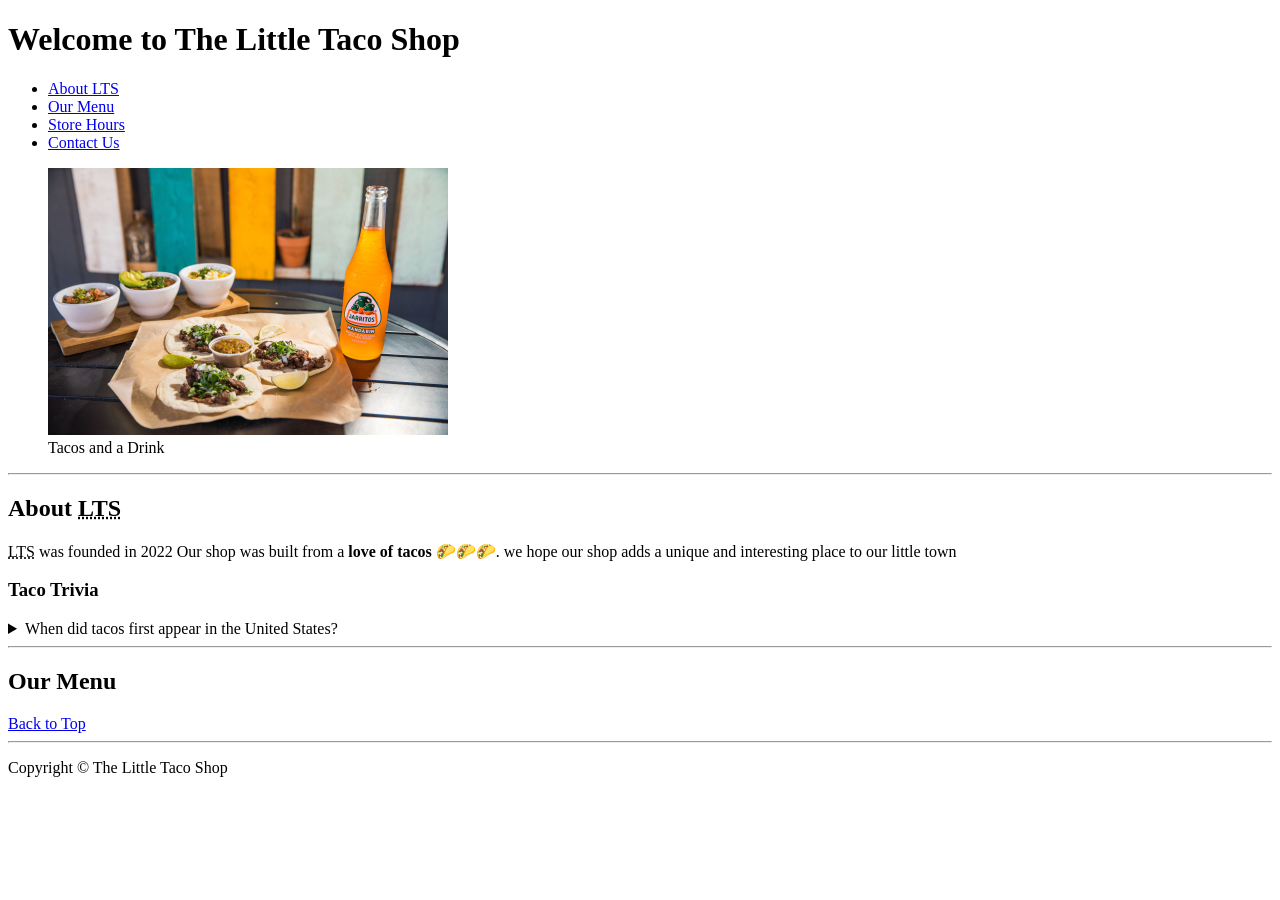
==== index.html @ 2f93e8b3 "home page without price table" ====
<!doctype html>
<html lang="en">
  <head>
    <meta charset="UTF-8" />
    <meta
      name="viewport"
      content="width=device-width, user-scalable=no, initial-scale=1.0, maximum-scale=1.0, minimum-scale=1.0"
    />
    <meta http-equiv="X-UA-Compatible" content="ie=edge" />
    <title>Taco Menu</title>
    <link rel="icon" type="image/x-icon" href="favicon.ico" />
  </head>
  <body>
    <header>
      <h1>Welcome to The Little Taco Shop</h1>
      <nav>
        <ul>
          <li><a href="#about">About LTS</a></li>
          <li><a href="#menu">Our Menu</a></li>
          <li><a href="hours.html">Store Hours</a></li>
          <li><a href="contact.html">Contact Us</a></li>
        </ul>
      </nav>
      <figure>
        <img
          src="img/tacos_and_drink_400x267.png"
          alt="Tacos and a Drink"
          width="400"
          height="267"
        />
        <figcaption>Tacos and a Drink</figcaption>
      </figure>
    </header>
    <hr />
    <main>
      <article id="about">
        <h2>About <abbr title="Little Taco Shop">LTS</abbr></h2>
        <p>
          <abbr title="Little Taco Shop">LTS</abbr> was founded in 2022 Our shop
          was built from a <strong>love of tacos</strong> 🌮🌮🌮. we hope our
          shop adds a unique and interesting place to our little town
        </p>
        <h3>Taco Trivia</h3>
        <details>
          <summary>When did tacos first appear in the United States?</summary>
          <p>
            Jeffery M.Pilcher, taco historian and professor of history at the
            University of Minnesota, says the earliest mention of tacos in the
            United States are in a newspaper from
            <time datetime="1905">1905</time>. <br />(Source :
            <cite
              ><a
                href="https:/www.smithsonianmag.com/arts-culture/where-did-the-taco-come-from-81228162/"
                >Smithosonian Magazine</a
              ></cite
            >)
          </p>
        </details>
      </article>
      <hr />
      <article id="menu">
        <h2>Our Menu</h2>
<!--        <table>-->
<!--          <caption>-->
<!--            Our Tacos-->
<!--          </caption>-->
<!--          <thead>-->
<!--            <tr>-->
<!--              <th colspan="2">Tacos</th>-->
<!--              <th><abbr title="Quantity">Qty</abbr></th>-->
<!--              <th>Price</th>-->
<!--            </tr>-->
<!--          </thead>-->
<!--        </table>-->
        <a href="#">Back to Top</a>
      </article>
    </main>
    <hr />
    <footer>
      <p>Copyright &copy; The Little Taco Shop</p>
    </footer>
  </body>
</html>
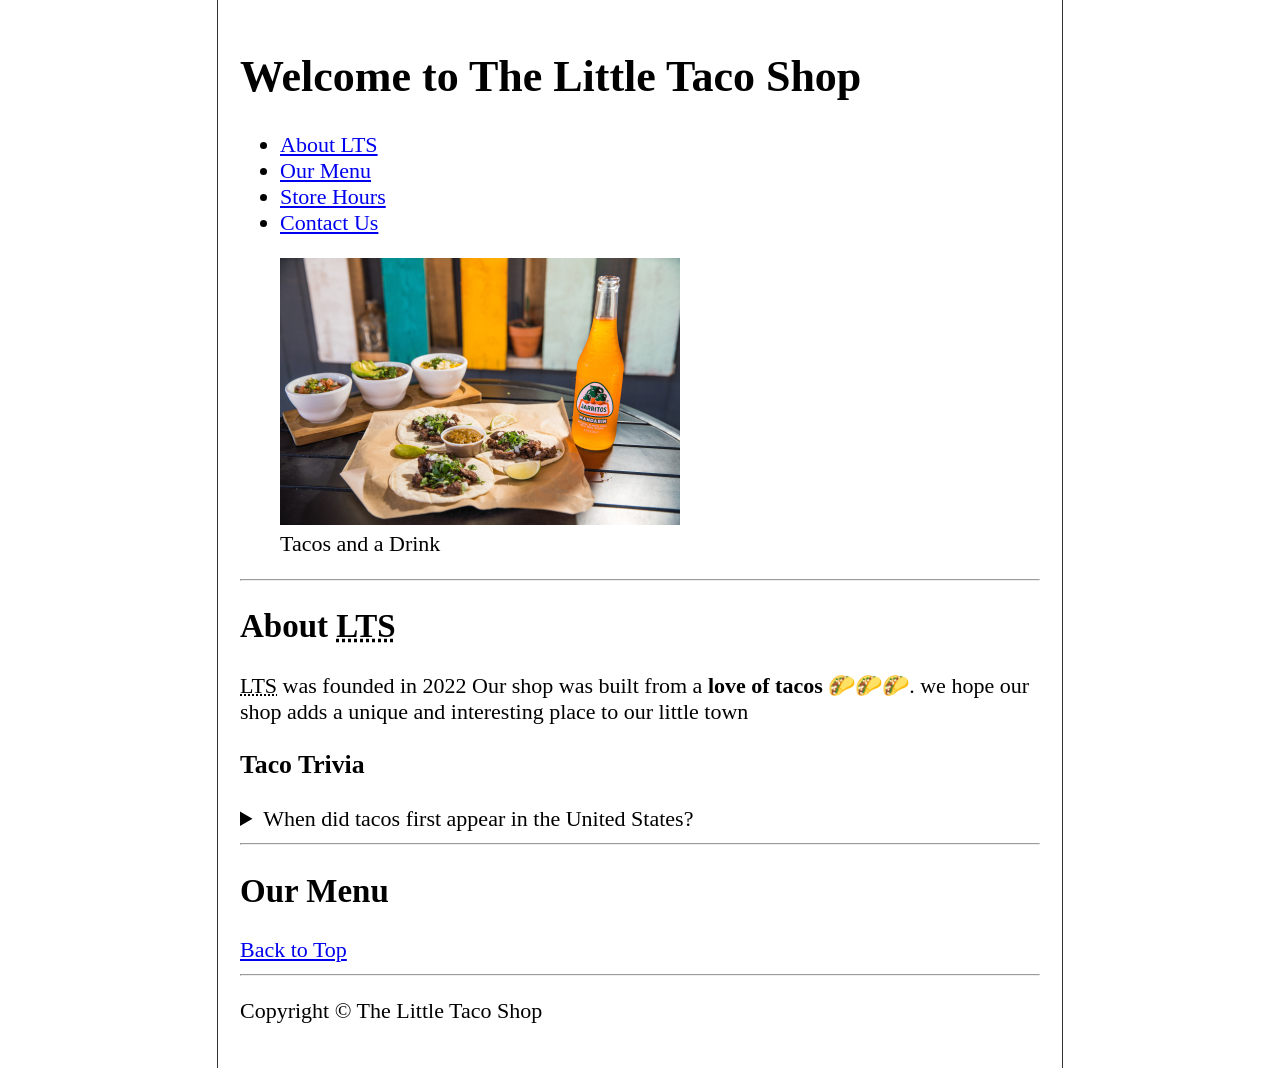
==== commit fa8e98c3: "add style to html" ====
--- a/index.html
+++ b/index.html
@@ -9,6 +9,7 @@
     <meta http-equiv="X-UA-Compatible" content="ie=edge" />
     <title>Taco Menu</title>
     <link rel="icon" type="image/x-icon" href="favicon.ico" />
+    <link rel = "stylesheet" type = "text/css" href = "styles/style.css" />
   </head>
   <body>
     <header>
--- a/styles/style.css
+++ b/styles/style.css
@@ -0,0 +1,18 @@
+
+html{
+    font-size: 22px;
+}
+body{
+    min-height: 100vh;
+    margin: 0 auto;
+    max-width: 800px;
+    border-right: 1px solid #333333;
+    border-left: 1px solid #333333;
+    padding: 1rem;
+}
+th, td, caption {
+    border: 1px solid #333;
+    font-family: 'Courier New', Courier, monospace;
+    border-collapse: separate;
+    padding: 0.5rem;
+}
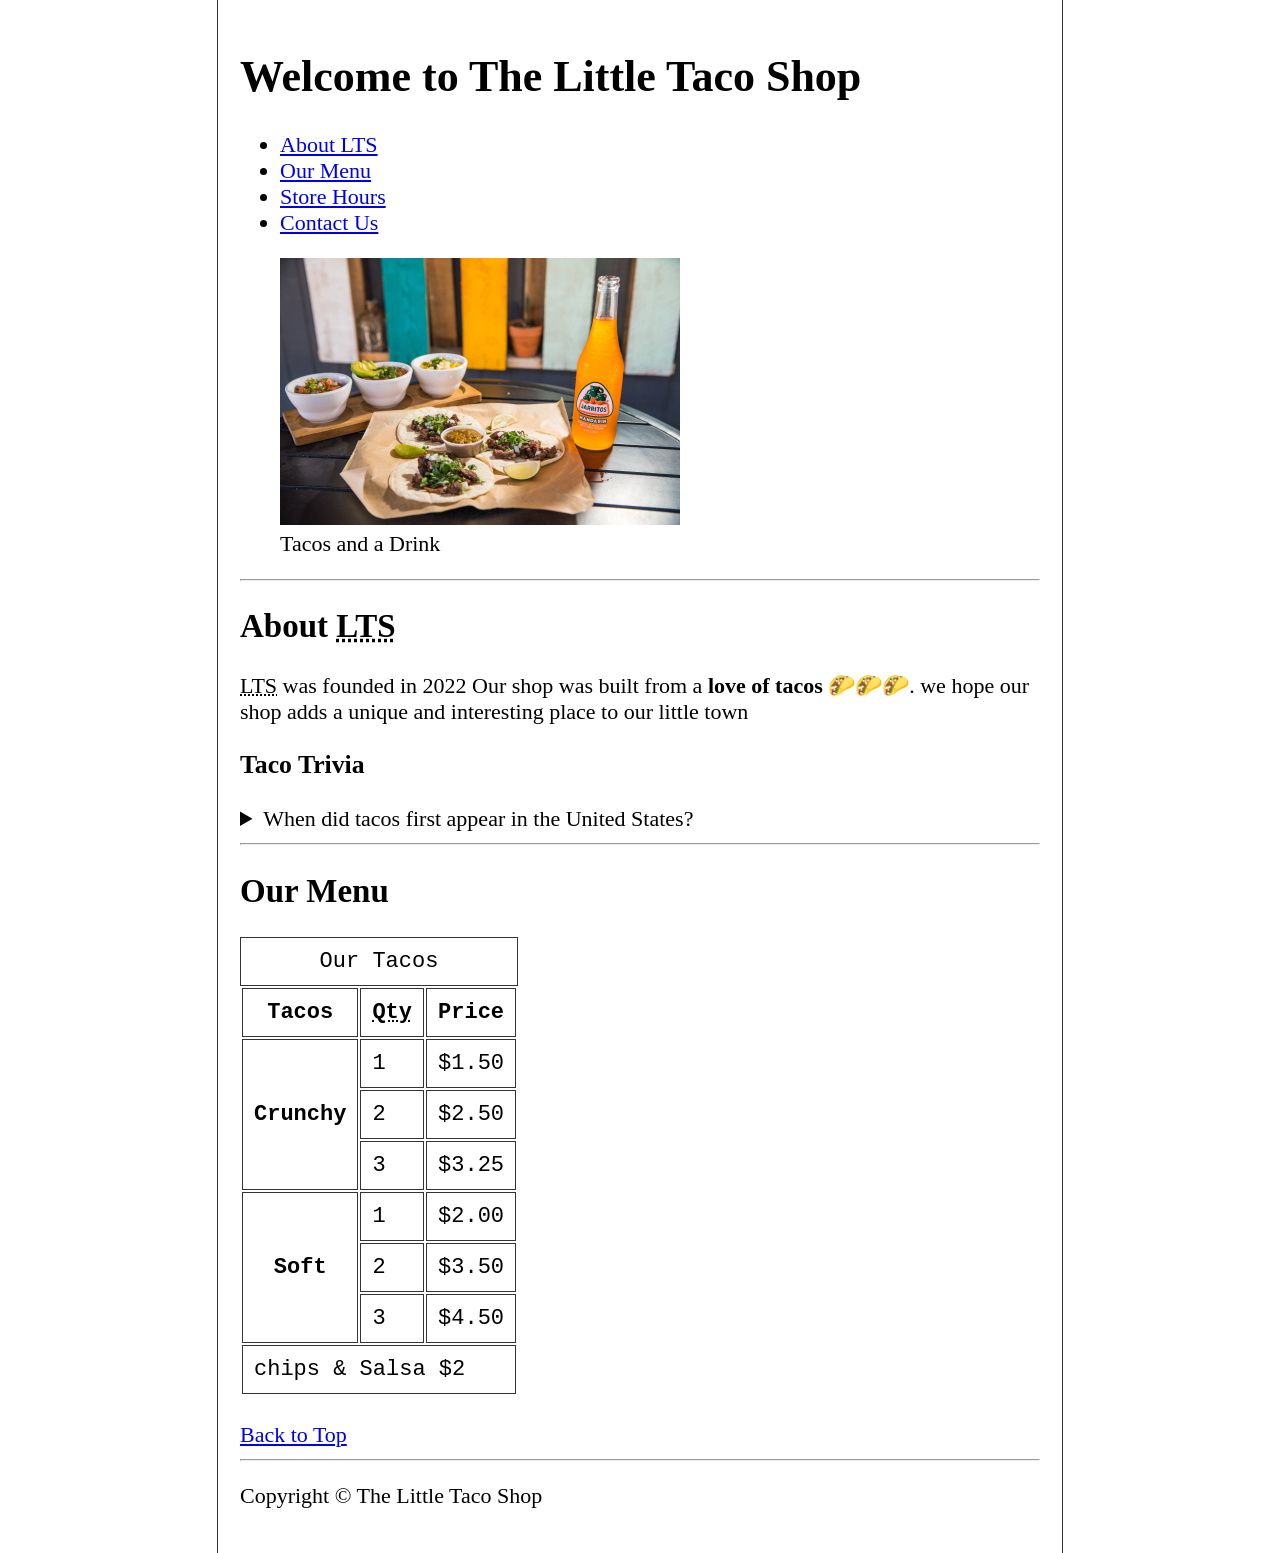
==== commit b93fe6d4: "add table" ====
--- a/index.html
+++ b/index.html
@@ -61,18 +61,52 @@
       <hr />
       <article id="menu">
         <h2>Our Menu</h2>
-<!--        <table>-->
-<!--          <caption>-->
-<!--            Our Tacos-->
-<!--          </caption>-->
-<!--          <thead>-->
-<!--            <tr>-->
-<!--              <th colspan="2">Tacos</th>-->
-<!--              <th><abbr title="Quantity">Qty</abbr></th>-->
-<!--              <th>Price</th>-->
-<!--            </tr>-->
-<!--          </thead>-->
-<!--        </table>-->
+        <table>
+          <caption>
+            Our Tacos
+          </caption>
+          <thead>
+            <tr>
+              <th>Tacos</th>
+              <th><abbr title="Quantity">Qty</abbr></th>
+              <th>Price</th>
+            </tr>
+          </thead>
+          <tbody>
+              <tr>
+                <th rowspan="3">Crunchy</th>
+                <td>1</td>
+                <td>$1.50</td>
+              </tr>
+              <tr>
+                <td>2</td>
+                <td>$2.50</td>
+              </tr>
+              <tr>
+                <td>3</td>
+                <td>$3.25</td>
+              </tr>
+              <tr>
+                <th rowspan="3">Soft</th>
+                <td>1</td>
+                <td>$2.00</td>
+              </tr>
+              <tr>
+                <td>2</td>
+                <td>$3.50</td>
+              </tr>
+              <tr>
+                <td>3</td>
+                <td>$4.50</td>
+              </tr>
+          </tbody>
+          <tfoot>
+          <tr>
+            <td colspan="3">chips & Salsa $2</td>
+          </tr>
+          </tfoot>
+        </table>
+        <br>
         <a href="#">Back to Top</a>
       </article>
     </main>
--- a/styles/style.css
+++ b/styles/style.css
@@ -1,6 +1,7 @@
 
 html{
     font-size: 22px;
+    scroll-behavior: smooth;
 }
 body{
     min-height: 100vh;
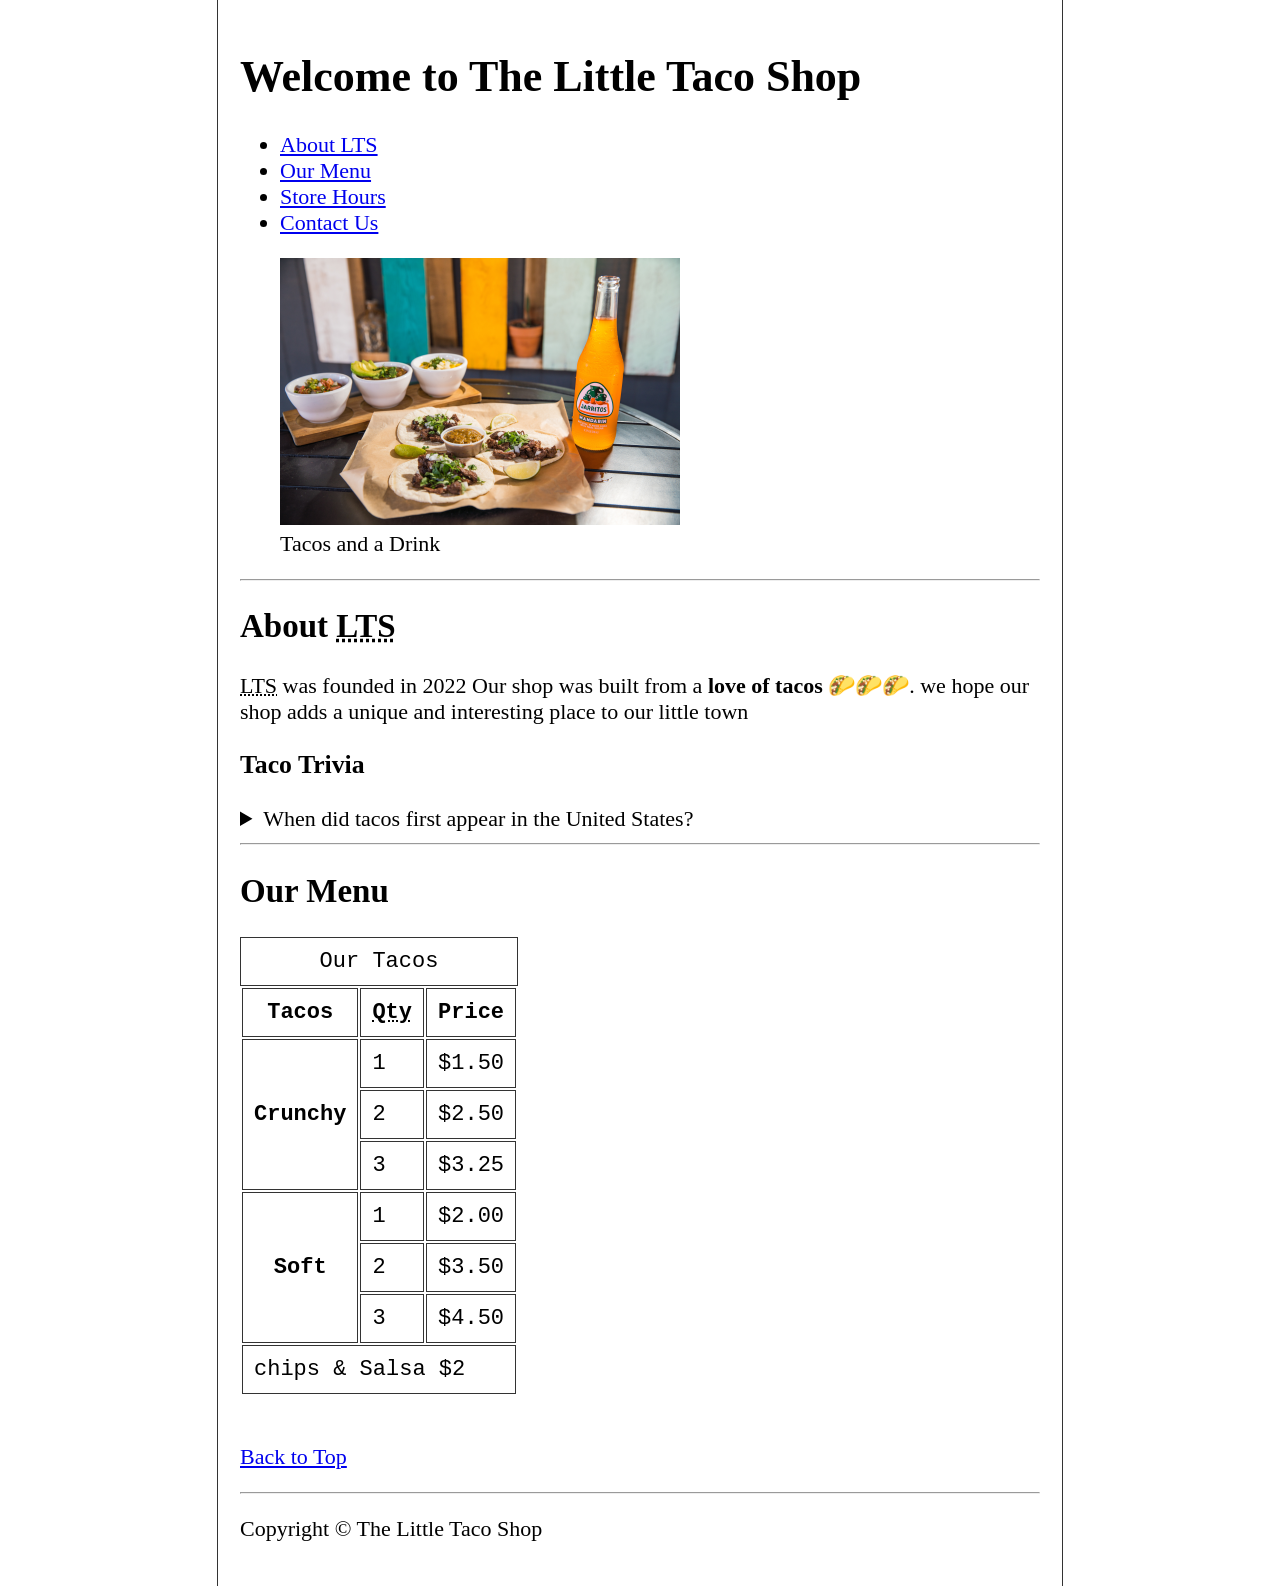
==== commit af61d2c3: "improve semantic" ====
--- a/index.html
+++ b/index.html
@@ -9,14 +9,18 @@
     <meta http-equiv="X-UA-Compatible" content="ie=edge" />
     <title>Taco Menu</title>
     <link rel="icon" type="image/x-icon" href="favicon.ico" />
-    <link rel = "stylesheet" type = "text/css" href = "styles/style.css" />
+    <link rel="stylesheet" type="text/css" href="styles/style.css" />
   </head>
   <body>
     <header>
       <h1>Welcome to The Little Taco Shop</h1>
       <nav>
         <ul>
-          <li><a href="#about">About LTS</a></li>
+          <li>
+            <a href="#about"
+              >About <abbr title="The Little Taco Shop">LTS</abbr></a
+            >
+          </li>
           <li><a href="#menu">Our Menu</a></li>
           <li><a href="hours.html">Store Hours</a></li>
           <li><a href="contact.html">Contact Us</a></li>
@@ -37,26 +41,29 @@
       <article id="about">
         <h2>About <abbr title="Little Taco Shop">LTS</abbr></h2>
         <p>
-          <abbr title="Little Taco Shop">LTS</abbr> was founded in 2022 Our shop
-          was built from a <strong>love of tacos</strong> 🌮🌮🌮. we hope our
-          shop adds a unique and interesting place to our little town
+          <abbr title="Little Taco Shop">LTS</abbr> was founded in
+          <time datetime="2022">2022</time> Our shop was built from a
+          <strong>love of tacos</strong> 🌮🌮🌮. we hope our shop adds a unique
+          and interesting place to our little town
         </p>
-        <h3>Taco Trivia</h3>
-        <details>
-          <summary>When did tacos first appear in the United States?</summary>
-          <p>
-            Jeffery M.Pilcher, taco historian and professor of history at the
-            University of Minnesota, says the earliest mention of tacos in the
-            United States are in a newspaper from
-            <time datetime="1905">1905</time>. <br />(Source :
-            <cite
-              ><a
-                href="https:/www.smithsonianmag.com/arts-culture/where-did-the-taco-come-from-81228162/"
-                >Smithosonian Magazine</a
-              ></cite
-            >)
-          </p>
-        </details>
+        <aside>
+          <h3>Taco Trivia</h3>
+          <details>
+            <summary>When did tacos first appear in the United States?</summary>
+            <p>
+              Jeffery M.Pilcher, taco historian and professor of history at the
+              University of Minnesota, says the earliest mention of tacos in the
+              United States are in a newspaper from
+              <time datetime="1905">1905</time>. <br />(Source :
+              <cite
+                ><a
+                  href="https:/www.smithsonianmag.com/arts-culture/where-did-the-taco-come-from-81228162/"
+                  >Smithosonian Magazine</a
+                ></cite
+              >)
+            </p>
+          </details>
+        </aside>
       </article>
       <hr />
       <article id="menu">
@@ -68,46 +75,48 @@
           <thead>
             <tr>
               <th>Tacos</th>
-              <th><abbr title="Quantity">Qty</abbr></th>
-              <th>Price</th>
+              <th scope="col"><abbr title="Quantity">Qty</abbr></th>
+              <th scope="col">Price</th>
             </tr>
           </thead>
           <tbody>
-              <tr>
-                <th rowspan="3">Crunchy</th>
-                <td>1</td>
-                <td>$1.50</td>
-              </tr>
-              <tr>
-                <td>2</td>
-                <td>$2.50</td>
-              </tr>
-              <tr>
-                <td>3</td>
-                <td>$3.25</td>
-              </tr>
-              <tr>
-                <th rowspan="3">Soft</th>
-                <td>1</td>
-                <td>$2.00</td>
-              </tr>
-              <tr>
-                <td>2</td>
-                <td>$3.50</td>
-              </tr>
-              <tr>
-                <td>3</td>
-                <td>$4.50</td>
-              </tr>
+            <tr>
+              <th scope="row" rowspan="3">Crunchy</th>
+              <td>1</td>
+              <td>$1.50</td>
+            </tr>
+            <tr>
+              <td>2</td>
+              <td>$2.50</td>
+            </tr>
+            <tr>
+              <td>3</td>
+              <td>$3.25</td>
+            </tr>
+            <tr>
+              <th scope="row" rowspan="3">Soft</th>
+              <td>1</td>
+              <td>$2.00</td>
+            </tr>
+            <tr>
+              <td>2</td>
+              <td>$3.50</td>
+            </tr>
+            <tr>
+              <td>3</td>
+              <td>$4.50</td>
+            </tr>
           </tbody>
           <tfoot>
-          <tr>
-            <td colspan="3">chips & Salsa $2</td>
-          </tr>
+            <tr>
+              <td colspan="3">chips & Salsa $2</td>
+            </tr>
           </tfoot>
         </table>
-        <br>
-        <a href="#">Back to Top</a>
+        <br />
+        <p>
+          <a href="#">Back to Top</a>
+        </p>
       </article>
     </main>
     <hr />
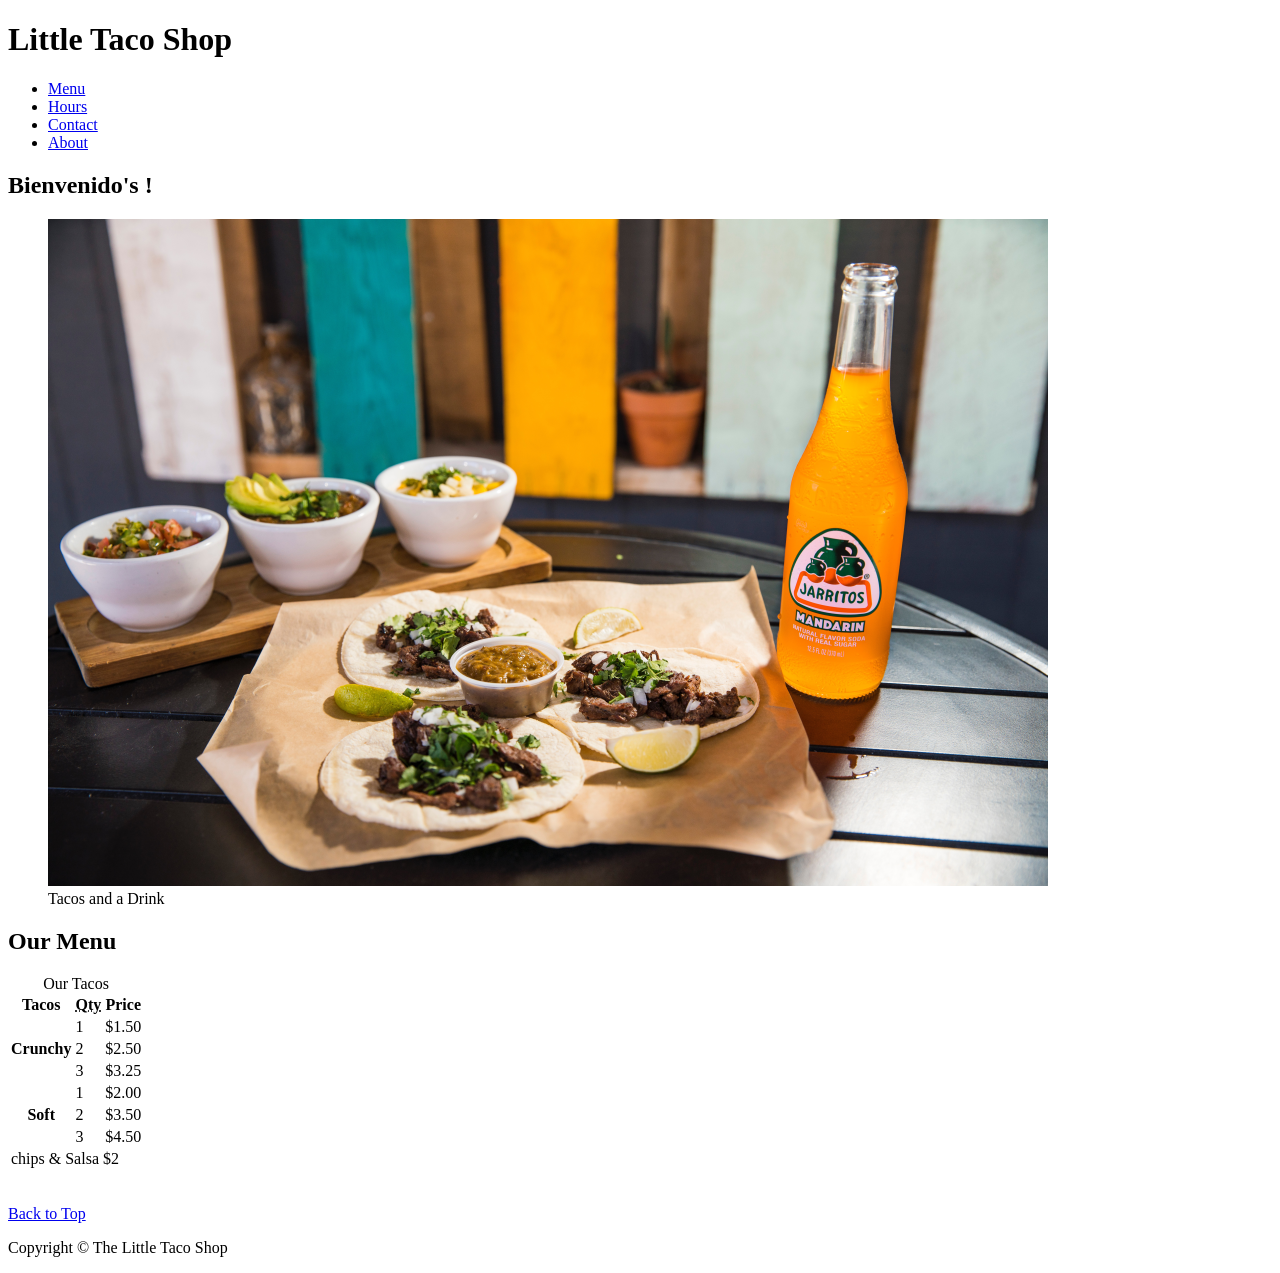
==== commit 715307bf: "add classes for styling" ====
--- a/index.html
+++ b/index.html
@@ -1,74 +1,45 @@
 <!doctype html>
 <html lang="en">
   <head>
-    <meta charset="UTF-8" />
+    <meta charset="UTF-8" >
     <meta
       name="viewport"
-      content="width=device-width, user-scalable=no, initial-scale=1.0, maximum-scale=1.0, minimum-scale=1.0"
-    />
-    <meta http-equiv="X-UA-Compatible" content="ie=edge" />
-    <title>Taco Menu</title>
-    <link rel="icon" type="image/x-icon" href="favicon.ico" />
-    <link rel="stylesheet" type="text/css" href="styles/style.css" />
+      content="width=device-width, initial-scale=1.0">
+    <meta http-equiv="X-UA-Compatible" content="ie=edge" >
+    <meta name="author" content="zaynab Emadi">
+    <meta name="description" content="The official website for The Little Taco Shop">
+    <title>The Little Taco Shop</title>
+    <link rel="icon" type="image/x-icon" href="favicon.ico" >
+    <link rel="stylesheet" type="text/css" href="css/style.css" >
   </head>
   <body>
-    <header>
-      <h1>Welcome to The Little Taco Shop</h1>
-      <nav>
-        <ul>
-          <li>
-            <a href="#about"
-              >About <abbr title="The Little Taco Shop">LTS</abbr></a
-            >
-          </li>
-          <li><a href="#menu">Our Menu</a></li>
-          <li><a href="hours.html">Store Hours</a></li>
-          <li><a href="contact.html">Contact Us</a></li>
+    <header class="header">
+      <h1 class="header__h1">Little Taco Shop</h1>
+      <nav class="header__nav">
+        <ul class="header__ul">
+          <li><a href="#menu">Menu</a></li>
+          <li><a href="hours.html">Hours</a></li>
+          <li><a href="contact.html">Contact</a></li>
+          <li><a href="about.html">About</a></li>
         </ul>
       </nav>
+    </header>
+    <section class="hero">
+      <h2 class="hero__h2">Bienvenido's !</h2>
       <figure>
         <img
-          src="img/tacos_and_drink_400x267.png"
-          alt="Tacos and a Drink"
-          width="400"
-          height="267"
-        />
-        <figcaption>Tacos and a Drink</figcaption>
+                src="img/tacos_and_drink_1000x667.png"
+                alt="Tacos and a Drink"
+                width="1000"
+                height="667"
+        >
+        <figcaption class="offscreen">Tacos and a Drink</figcaption>
       </figure>
-    </header>
-    <hr />
-    <main>
-      <article id="about">
-        <h2>About <abbr title="Little Taco Shop">LTS</abbr></h2>
-        <p>
-          <abbr title="Little Taco Shop">LTS</abbr> was founded in
-          <time datetime="2022">2022</time> Our shop was built from a
-          <strong>love of tacos</strong> 🌮🌮🌮. we hope our shop adds a unique
-          and interesting place to our little town
-        </p>
-        <aside>
-          <h3>Taco Trivia</h3>
-          <details>
-            <summary>When did tacos first appear in the United States?</summary>
-            <p>
-              Jeffery M.Pilcher, taco historian and professor of history at the
-              University of Minnesota, says the earliest mention of tacos in the
-              United States are in a newspaper from
-              <time datetime="1905">1905</time>. <br />(Source :
-              <cite
-                ><a
-                  href="https:/www.smithsonianmag.com/arts-culture/where-did-the-taco-come-from-81228162/"
-                  >Smithosonian Magazine</a
-                ></cite
-              >)
-            </p>
-          </details>
-        </aside>
-      </article>
-      <hr />
-      <article id="menu">
+    </section>
+    <main class="main">
+      <article id="menu" class="main__article">
         <h2>Our Menu</h2>
-        <table>
+        <table >
           <caption>
             Our Tacos
           </caption>
@@ -113,15 +84,17 @@
             </tr>
           </tfoot>
         </table>
-        <br />
+        <br>
         <p>
           <a href="#">Back to Top</a>
         </p>
       </article>
     </main>
-    <hr />
-    <footer>
-      <p>Copyright &copy; The Little Taco Shop</p>
+    <footer class="footer">
+      <p>
+        <span class="nowrap">Copyright &copy;</span>
+        <span class="nowrap">The Little Taco Shop</span>
+      </p>
     </footer>
   </body>
 </html>
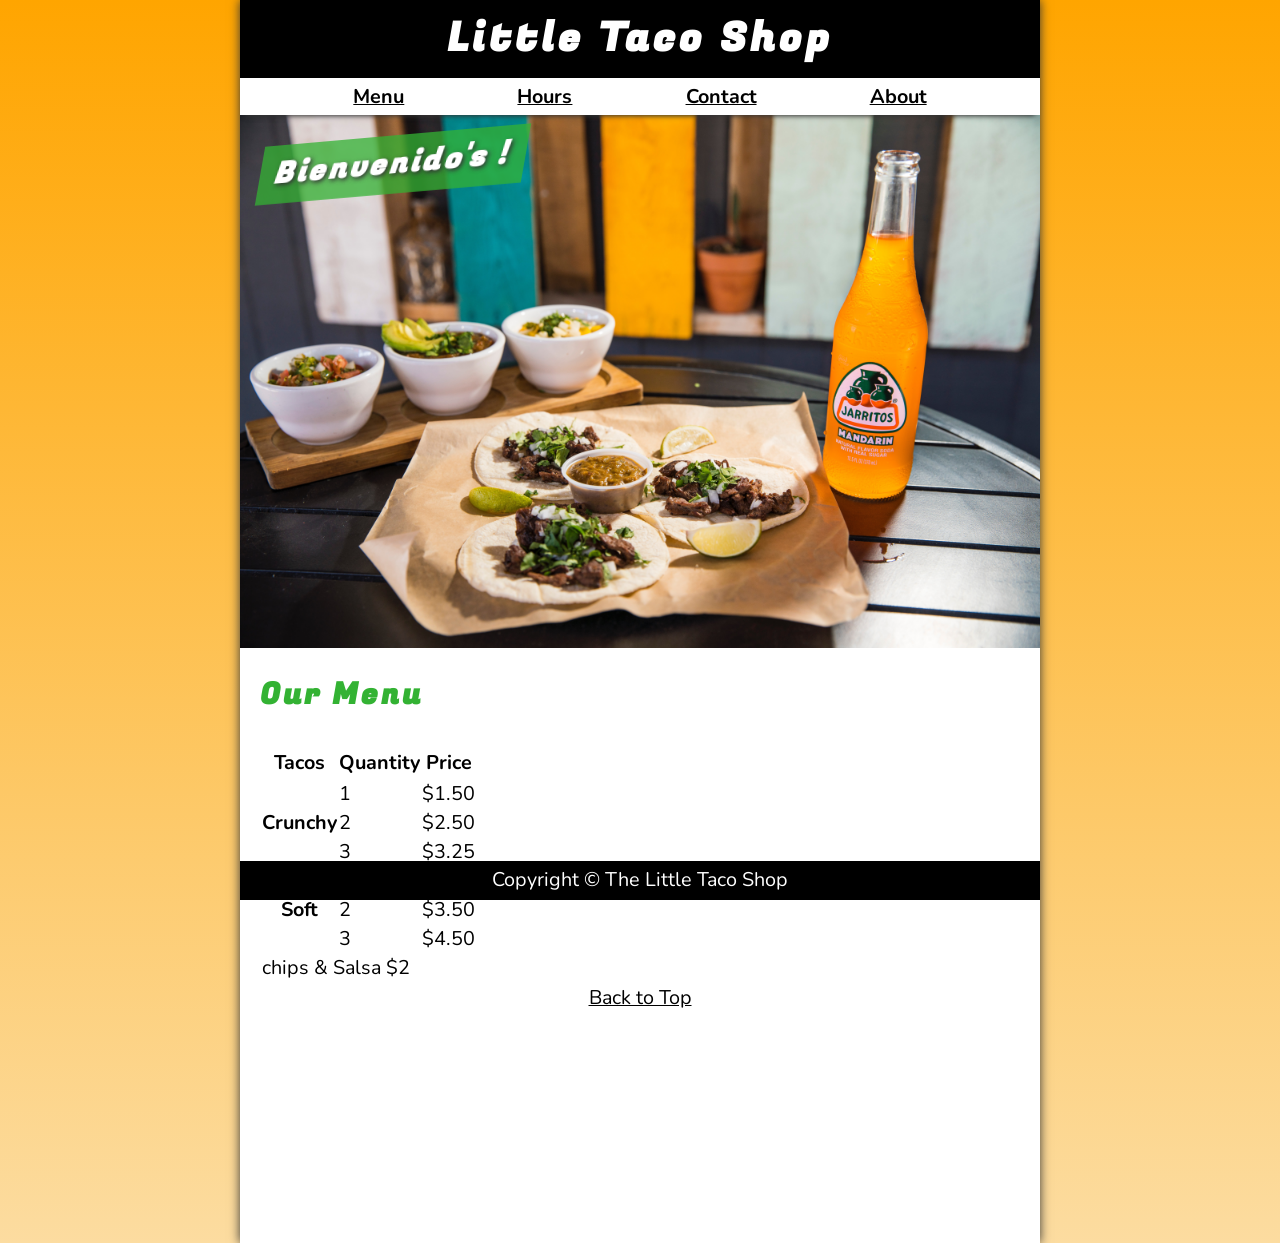
==== commit e0f6eeee: "add classes for table" ====
--- a/index.html
+++ b/index.html
@@ -37,55 +37,54 @@
       </figure>
     </section>
     <main class="main">
-      <article id="menu" class="main__article">
-        <h2>Our Menu</h2>
-        <table >
-          <caption>
+      <article id="menu" class="main__article menu">
+        <h2 class="menu__h2">Our Menu</h2>
+        <table class="menu__container" >
+          <caption class="offscreen">
             Our Tacos
           </caption>
-          <thead>
+          <thead >
             <tr>
-              <th>Tacos</th>
-              <th scope="col"><abbr title="Quantity">Qty</abbr></th>
-              <th scope="col">Price</th>
+              <th class="menu__header" scope="col">Tacos</th>
+              <th class="menu__header" scope="col">Quantity</th>
+              <th class="menu__header" scope="col">Price</th>
             </tr>
           </thead>
           <tbody>
             <tr>
-              <th scope="row" rowspan="3">Crunchy</th>
-              <td>1</td>
-              <td>$1.50</td>
+              <th class="menu__item menu__cr" scope="row" rowspan="3">Crunchy</th>
+              <td class="menu__item">1</td>
+              <td class="menu__item">$1.50</td>
             </tr>
             <tr>
-              <td>2</td>
-              <td>$2.50</td>
+              <td class="menu__item">2</td>
+              <td class="menu__item">$2.50</td>
             </tr>
             <tr>
-              <td>3</td>
-              <td>$3.25</td>
+              <td class="menu__item">3</td>
+              <td class="menu__item">$3.25</td>
             </tr>
             <tr>
-              <th scope="row" rowspan="3">Soft</th>
-              <td>1</td>
-              <td>$2.00</td>
+              <th class="menu__item menu__sf" scope="row" rowspan="3">Soft</th>
+              <td class="menu__item">1</td>
+              <td class="menu__item">$2.00</td>
             </tr>
             <tr>
-              <td>2</td>
-              <td>$3.50</td>
+              <td class="menu__item">2</td>
+              <td class="menu__item">$3.50</td>
             </tr>
             <tr>
-              <td>3</td>
-              <td>$4.50</td>
+              <td class="menu__item">3</td>
+              <td class="menu__item">$4.50</td>
             </tr>
           </tbody>
           <tfoot>
             <tr>
-              <td colspan="3">chips & Salsa $2</td>
+              <td class="menu__item menu__cs" colspan="3">chips & Salsa $2</td>
             </tr>
           </tfoot>
         </table>
-        <br>
-        <p>
+        <p class="center">
           <a href="#">Back to Top</a>
         </p>
       </article>
--- a/css/style.css
+++ b/css/style.css
@@ -0,0 +1,219 @@
+@import url('https://fonts.googleapis.com/css2?family=Fugaz+One&family=Nunito&display=swap');
+/*|| RESET*/
+*,
+*::before,
+*::after {
+  box-sizing: border-box;
+  margin: 0;
+  padding: 0;
+}
+img {
+  display: block;
+  max-width: 100%;
+  height: auto;
+}
+input,
+textarea,
+button {
+  font: inherit;
+}
+
+/*|| VARIABLES*/
+:root {
+    /*FONT*/
+    --FF : "Nunito";
+    --FF-HEADINGS: "Fugaz One";
+    --FS : clamp(1rem, 2.2vh, 1.5rem);
+    /*COLORS*/
+    --BGCOLOR: orange;
+    --BGCOLOR_FADE : rgb(252, 220, 160);
+    --BCIMAGE: linear-gradient(to bottom, var(--BGCOLOR), var(--BGCOLOR_FADE));
+    --BODY-BGCOLOR : #fff;
+    --FONT-COLOR: #000;
+    --BORDER-COLOR: #333;
+    --HIGHLIGH-COLOR: rgb(51, 178, 51);
+    --LINK-COLOR: #000;
+    --LINK-HOVER: hsla(0, 0%, 0%, 0.6);
+    --LINK-ACTIVE: orange;
+    --HEADER-BGCOLOR: #000;
+    --HEADER-COLOR: #fff;
+    --NAV-BGCOLOR: #fff;
+    --HERO-BGCOLOR: rgba(51, 178, 51, 0.75);
+    --HERO-COLOR: #FFF;
+    /*BORDERS*/
+    --BORDERS : 1px, solid var(--BORDER-COLOR);
+
+    /*STANDARD PADDING*/
+    --PADDING-TB : 0.25em;
+    --PADDING-SIDE: 2.5%;
+    /*STANDARD MARGIN*/
+    --MARGIN : clamp(1em, 2.4vh, 1.5rem) 0;
+
+}
+/*|| UTILITY CLASSES*/
+.offscreen{
+    position: absolute;
+    left: -1000px;
+}
+.nowrap{
+    white-space: nowrap;
+}
+.center{
+    text-align: center;
+}
+
+/*|| GENERAL STYLES*/
+html{
+    scroll-behavior: smooth;
+    font-size: var(--FS);
+    font-family: var(--FF), sans-serif;
+    background-color: var(--BGCOLOR);
+    background-image: var(--BCIMAGE);
+}
+body{
+    background-color: var(--BODY-BGCOLOR);
+    color: var(--FONT-COLOR);
+    min-height: 100vh;
+    max-width: 800px;
+    margin : 0 auto;
+    border-left: var(--BORDERS);
+    border-right: var(--BORDERS);
+    box-shadow: 0 0 10px var(--BORDER-COLOR);
+}
+h1, h2, h3 {
+    font-family: var(--FF-HEADINGS), sans-serif;
+    letter-spacing: 0.1em;
+}
+h2, h3 {
+    margin-bottom: 1em;
+    color: var(--HIGHLIGH-COLOR);
+}
+p {
+    line-height: 1.5;
+}
+a:any-link {
+    color: var(--LINK-COLOR);
+}
+a:hover, a:focus-visible {
+    color: var(--LINK-HOVER);
+}
+a:active{
+    color: var(--LINK-ACTIVE);
+}
+
+/*|| HEADER*/
+.header{
+    position: sticky;
+    top: 0;
+    z-index: 1;
+}
+.header__h1{
+    text-align: center;
+    background-color: var(--HEADER-BGCOLOR);
+    color: var(--HEADER-COLOR);
+    padding: var(--PADDING-TB) var(--PADDING-SIDE);
+
+}
+.header__nav {
+    background-color: var(--NAV-BGCOLOR);
+    border-bottom: var(--BORDERS);
+    font-weight: bold;
+    box-shadow: 0 6px 5px -5px var(--BORDER-COLOR);
+
+}
+.header__ul{
+    padding: var(--PADDING-TB) var(--PADDING-SIDE);
+    list-style: none;
+    display: flex;
+    justify-content: space-evenly;
+    gap: 1rem;
+}
+
+/*|| HERO SECTION*/
+.hero {
+    position: relative;
+}
+.hero__h2 {
+    background-color: var(--HERO-BGCOLOR);
+    color : var(--HERO-COLOR);
+    padding: 0.25em 0.5em;
+    text-shadow: 2px 2px 5px var(--BORDER-COLOR);
+    position: absolute;
+    left : 20px;
+    top : -100px;
+    animation: showWelcome 0.5s ease-in-out 1s forwards;
+}
+@keyframes showWelcome {
+    0%{
+        top: -100px;
+        transform: skew(0deg, -5deg) scaleY(0);
+    }
+    80%{
+        top : 30px;
+        transform: skew(10deg, -5deg) scaleY(1.2);
+    }
+    100%{
+        top: 20px;
+        transform: skew(-10deg, -5deg) scaleY(1);
+    }
+}
+
+/*|| FOOTER*/
+.footer{
+    position: sticky;
+    bottom: 0;
+    background-color: var(--HEADER-BGCOLOR);
+    color: var(--HEADER-COLOR);
+    padding: var(--PADDING-TB) var(--PADDING-SIDE);
+    text-align: center;
+}
+
+/*|| MAIN*/
+.main {
+    padding: var(--PADDING-TB) var(--PADDING-SIDE);
+}
+.main__article{
+    scroll-margin-top: 6.5rem; /*#TODO: check the meaning of this */
+    margin: var(--MARGIN);
+}
+.main__article:first-child{
+    margin-top: 1em;
+}
+.main__article:last-child{
+    min-height: calc(100vh - 20rem);
+}
+
+/*|| ABOUT*/
+.about__trivia{
+    margin: var(--MARGIN);
+}
+.about__trivia-answer{
+    margin-top: 1em;
+}
+
+/*|| CONTACT*/
+.contact__h2{
+    margin: 0;
+}
+.contact__fieldset{
+    border: none;
+}
+.contact__p{
+    margin: 1em 0;
+}
+.contact__label{
+    display: block;
+    font-weight: bold;
+}
+.contact__input, .contact__textarea{
+    padding: 0.5em;
+    border-radius: 15px;
+    border-width: 2px;
+    width: 100%;
+}
+.contact__button{
+    padding: 0.5em;
+    border-radius: 15px;
+    background-color: var(--HIGHLIGH-COLOR);
+    color: var(--HEADER-COLOR);
+}
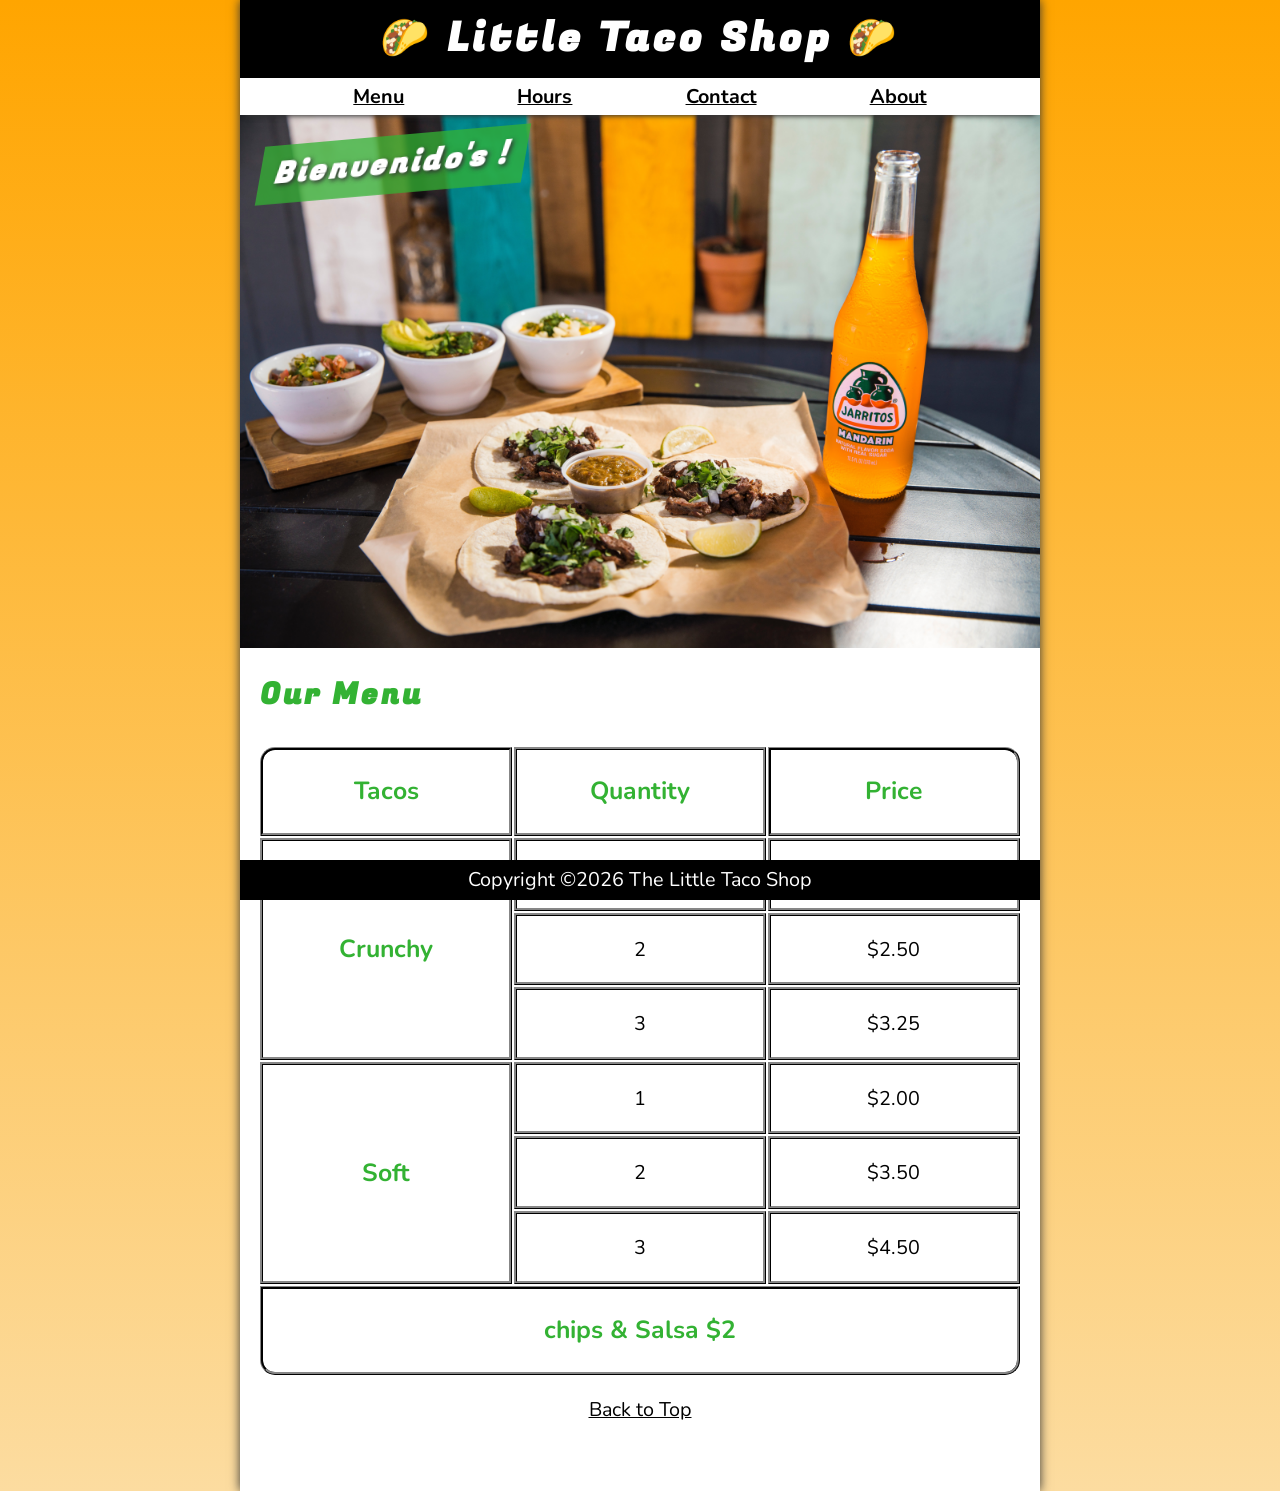
==== commit ab0f698f: "add year to copyright" ====
--- a/index.html
+++ b/index.html
@@ -1,16 +1,18 @@
 <!doctype html>
 <html lang="en">
   <head>
-    <meta charset="UTF-8" >
+    <meta charset="UTF-8" />
+    <meta name="viewport" content="width=device-width, initial-scale=1.0" />
+    <meta http-equiv="X-UA-Compatible" content="ie=edge" />
+    <meta name="author" content="zaynab Emadi" />
     <meta
-      name="viewport"
-      content="width=device-width, initial-scale=1.0">
-    <meta http-equiv="X-UA-Compatible" content="ie=edge" >
-    <meta name="author" content="zaynab Emadi">
-    <meta name="description" content="The official website for The Little Taco Shop">
+      name="description"
+      content="The official website for The Little Taco Shop"
+    />
     <title>The Little Taco Shop</title>
-    <link rel="icon" type="image/x-icon" href="favicon.ico" >
-    <link rel="stylesheet" type="text/css" href="css/style.css" >
+    <link rel="icon" type="image/x-icon" href="favicon.ico" />
+    <link rel="stylesheet" type="text/css" href="css/style.css" />
+    <script src="js/main.js" defer></script>
   </head>
   <body>
     <header class="header">
@@ -28,22 +30,22 @@
       <h2 class="hero__h2">Bienvenido's !</h2>
       <figure>
         <img
-                src="img/tacos_and_drink_1000x667.png"
-                alt="Tacos and a Drink"
-                width="1000"
-                height="667"
-        >
+          src="img/tacos_and_drink_1000x667.png"
+          alt="Tacos and a Drink"
+          width="1000"
+          height="667"
+        />
         <figcaption class="offscreen">Tacos and a Drink</figcaption>
       </figure>
     </section>
     <main class="main">
       <article id="menu" class="main__article menu">
         <h2 class="menu__h2">Our Menu</h2>
-        <table class="menu__container" >
+        <table class="menu__container">
           <caption class="offscreen">
             Our Tacos
           </caption>
-          <thead >
+          <thead>
             <tr>
               <th class="menu__header" scope="col">Tacos</th>
               <th class="menu__header" scope="col">Quantity</th>
@@ -52,7 +54,9 @@
           </thead>
           <tbody>
             <tr>
-              <th class="menu__item menu__cr" scope="row" rowspan="3">Crunchy</th>
+              <th class="menu__item menu__cr" scope="row" rowspan="3">
+                Crunchy
+              </th>
               <td class="menu__item">1</td>
               <td class="menu__item">$1.50</td>
             </tr>
@@ -91,7 +95,7 @@
     </main>
     <footer class="footer">
       <p>
-        <span class="nowrap">Copyright &copy;</span>
+        <span class="nowrap">Copyright &copy;<time id="year"></time></span>
         <span class="nowrap">The Little Taco Shop</span>
       </p>
     </footer>
--- a/css/style.css
+++ b/css/style.css
@@ -1,4 +1,4 @@
-@import url('https://fonts.googleapis.com/css2?family=Fugaz+One&family=Nunito&display=swap');
+@import url("https://fonts.googleapis.com/css2?family=Fugaz+One&family=Nunito&display=swap");
 /*|| RESET*/
 *,
 *::before,
@@ -20,200 +20,294 @@
 
 /*|| VARIABLES*/
 :root {
-    /*FONT*/
-    --FF : "Nunito";
-    --FF-HEADINGS: "Fugaz One";
-    --FS : clamp(1rem, 2.2vh, 1.5rem);
-    /*COLORS*/
-    --BGCOLOR: orange;
-    --BGCOLOR_FADE : rgb(252, 220, 160);
-    --BCIMAGE: linear-gradient(to bottom, var(--BGCOLOR), var(--BGCOLOR_FADE));
-    --BODY-BGCOLOR : #fff;
-    --FONT-COLOR: #000;
-    --BORDER-COLOR: #333;
-    --HIGHLIGH-COLOR: rgb(51, 178, 51);
-    --LINK-COLOR: #000;
-    --LINK-HOVER: hsla(0, 0%, 0%, 0.6);
-    --LINK-ACTIVE: orange;
-    --HEADER-BGCOLOR: #000;
-    --HEADER-COLOR: #fff;
-    --NAV-BGCOLOR: #fff;
-    --HERO-BGCOLOR: rgba(51, 178, 51, 0.75);
-    --HERO-COLOR: #FFF;
-    /*BORDERS*/
-    --BORDERS : 1px, solid var(--BORDER-COLOR);
-
-    /*STANDARD PADDING*/
-    --PADDING-TB : 0.25em;
-    --PADDING-SIDE: 2.5%;
-    /*STANDARD MARGIN*/
-    --MARGIN : clamp(1em, 2.4vh, 1.5rem) 0;
-
+  /*FONT*/
+  --FF: "Nunito";
+  --FF-HEADINGS: "Fugaz One";
+  --FS: clamp(1rem, 2.2vh, 1.5rem);
+  /*COLORS*/
+  --BCIMAGE: linear-gradient(to bottom, var(--BGCOLOR), var(--BGCOLOR_FADE));
+  --BGCOLOR: orange;
+  --BGCOLOR_FADE: rgb(252, 220, 160);
+  --BODY-BGCOLOR: #fff;
+  --BORDER-COLOR: #333;
+  --FONT-COLOR: #000;
+  --HEADER-BGCOLOR: #000;
+  --HEADER-COLOR: #fff;
+  --HERO-BGCOLOR: rgba(51, 178, 51, 0.75);
+  --HERO-COLOR: #fff;
+  --HIGHLIGH-COLOR: rgb(51, 178, 51);
+  --LINK-ACTIVE: orange;
+  --LINK-COLOR: #000;
+  --LINK-HOVER: hsla(0, 0%, 0%, 0.6);
+  --NAV-BGCOLOR: #fff;
+  /*BORDERS*/
+  --BORDERS: 1px, solid var(--BORDER-COLOR);
+  --BORDER-RADIUS: 15px;
+  /*STANDARD PADDING*/
+  --PADDING-TB: 0.25em;
+  --PADDING-SIDE: 2.5%;
+  /*STANDARD MARGIN*/
+  --MARGIN: clamp(1em, 2.4vh, 1.5rem) 0;
+}
+@media (prefers-color-scheme: dark) {
+  :root {
+    --BGCOLOR: #000;
+    --BGCOLOR_FADE: gray;
+    --HEADER-COLOR: whitesmoke;
+    --NAV-BGCOLOR: rgb(20, 20, 20);
+    --HERO-COLOR: #333;
+    --BODY-BGCOLOR: #333;
+    --FONT-COLOR: whitesmoke;
+    --BORDER-COLOR: whitesmoke;
+    --LINK-COLOR: whitesmoke;
+    --LINK-HOVER: orange;
+    --LINK-ACTIVE: rgb(252, 200, 103);
+  }
 }
 /*|| UTILITY CLASSES*/
-.offscreen{
-    position: absolute;
-    left: -1000px;
-}
-.nowrap{
-    white-space: nowrap;
-}
-.center{
-    text-align: center;
+.offscreen {
+  position: absolute;
+  left: -1000px;
+}
+.nowrap {
+  white-space: nowrap;
+}
+.center {
+  text-align: center;
 }
 
 /*|| GENERAL STYLES*/
-html{
-    scroll-behavior: smooth;
-    font-size: var(--FS);
-    font-family: var(--FF), sans-serif;
-    background-color: var(--BGCOLOR);
-    background-image: var(--BCIMAGE);
-}
-body{
-    background-color: var(--BODY-BGCOLOR);
-    color: var(--FONT-COLOR);
-    min-height: 100vh;
-    max-width: 800px;
-    margin : 0 auto;
-    border-left: var(--BORDERS);
-    border-right: var(--BORDERS);
-    box-shadow: 0 0 10px var(--BORDER-COLOR);
-}
-h1, h2, h3 {
-    font-family: var(--FF-HEADINGS), sans-serif;
-    letter-spacing: 0.1em;
-}
-h2, h3 {
-    margin-bottom: 1em;
-    color: var(--HIGHLIGH-COLOR);
+html {
+  scroll-behavior: smooth;
+  font-size: var(--FS);
+  font-family: var(--FF), sans-serif;
+  background-color: var(--BGCOLOR);
+  background-image: var(--BCIMAGE);
+}
+body {
+  background-color: var(--BODY-BGCOLOR);
+  color: var(--FONT-COLOR);
+  min-height: 100vh;
+  max-width: 800px;
+  margin: 0 auto;
+  border-left: var(--BORDERS);
+  border-right: var(--BORDERS);
+  box-shadow: 0 0 10px var(--BORDER-COLOR);
+}
+h1,
+h2,
+h3 {
+  font-family: var(--FF-HEADINGS), sans-serif;
+  letter-spacing: 0.1em;
+}
+h2,
+h3 {
+  margin-bottom: 1em;
+  color: var(--HIGHLIGH-COLOR);
 }
 p {
-    line-height: 1.5;
+  line-height: 1.5;
 }
 a:any-link {
-    color: var(--LINK-COLOR);
-}
-a:hover, a:focus-visible {
-    color: var(--LINK-HOVER);
-}
-a:active{
-    color: var(--LINK-ACTIVE);
+  color: var(--LINK-COLOR);
+}
+a:hover,
+a:focus-visible {
+  color: var(--LINK-HOVER);
+}
+a:active {
+  color: var(--LINK-ACTIVE);
 }
 
 /*|| HEADER*/
-.header{
-    position: sticky;
-    top: 0;
-    z-index: 1;
-}
-.header__h1{
-    text-align: center;
-    background-color: var(--HEADER-BGCOLOR);
-    color: var(--HEADER-COLOR);
-    padding: var(--PADDING-TB) var(--PADDING-SIDE);
-
+.header {
+  position: sticky;
+  top: 0;
+  z-index: 1;
+}
+.header__h1 {
+  text-align: center;
+  background-color: var(--HEADER-BGCOLOR);
+  color: var(--HEADER-COLOR);
+  padding: var(--PADDING-TB) var(--PADDING-SIDE);
 }
 .header__nav {
-    background-color: var(--NAV-BGCOLOR);
-    border-bottom: var(--BORDERS);
-    font-weight: bold;
-    box-shadow: 0 6px 5px -5px var(--BORDER-COLOR);
-
-}
-.header__ul{
-    padding: var(--PADDING-TB) var(--PADDING-SIDE);
-    list-style: none;
-    display: flex;
-    justify-content: space-evenly;
-    gap: 1rem;
+  background-color: var(--NAV-BGCOLOR);
+  border-bottom: var(--BORDERS);
+  font-weight: bold;
+  box-shadow: 0 6px 5px -5px var(--BORDER-COLOR);
+}
+.header__ul {
+  padding: var(--PADDING-TB) var(--PADDING-SIDE);
+  list-style: none;
+  display: flex;
+  justify-content: space-evenly;
+  gap: 1rem;
 }
 
 /*|| HERO SECTION*/
 .hero {
-    position: relative;
+  position: relative;
 }
 .hero__h2 {
-    background-color: var(--HERO-BGCOLOR);
-    color : var(--HERO-COLOR);
-    padding: 0.25em 0.5em;
-    text-shadow: 2px 2px 5px var(--BORDER-COLOR);
-    position: absolute;
-    left : 20px;
-    top : -100px;
-    animation: showWelcome 0.5s ease-in-out 1s forwards;
+  background-color: var(--HERO-BGCOLOR);
+  color: var(--HERO-COLOR);
+  padding: 0.25em 0.5em;
+  text-shadow: 2px 2px 5px var(--BORDER-COLOR);
+  position: absolute;
+  left: 20px;
+  top: -100px;
+  animation: showWelcome 0.5s ease-in-out 1s forwards;
 }
 @keyframes showWelcome {
-    0%{
-        top: -100px;
-        transform: skew(0deg, -5deg) scaleY(0);
-    }
-    80%{
-        top : 30px;
-        transform: skew(10deg, -5deg) scaleY(1.2);
-    }
-    100%{
-        top: 20px;
-        transform: skew(-10deg, -5deg) scaleY(1);
-    }
+  0% {
+    top: -100px;
+    transform: skew(0deg, -5deg) scaleY(0);
+  }
+  80% {
+    top: 30px;
+    transform: skew(10deg, -5deg) scaleY(1.2);
+  }
+  100% {
+    top: 20px;
+    transform: skew(-10deg, -5deg) scaleY(1);
+  }
 }
 
 /*|| FOOTER*/
-.footer{
-    position: sticky;
-    bottom: 0;
-    background-color: var(--HEADER-BGCOLOR);
-    color: var(--HEADER-COLOR);
-    padding: var(--PADDING-TB) var(--PADDING-SIDE);
-    text-align: center;
+.footer {
+  position: sticky;
+  bottom: 0;
+  background-color: var(--HEADER-BGCOLOR);
+  color: var(--HEADER-COLOR);
+  padding: var(--PADDING-TB) var(--PADDING-SIDE);
+  text-align: center;
 }
 
 /*|| MAIN*/
 .main {
-    padding: var(--PADDING-TB) var(--PADDING-SIDE);
-}
-.main__article{
-    scroll-margin-top: 6.5rem; /*#TODO: check the meaning of this */
-    margin: var(--MARGIN);
-}
-.main__article:first-child{
-    margin-top: 1em;
-}
-.main__article:last-child{
-    min-height: calc(100vh - 20rem);
+  padding: var(--PADDING-TB) var(--PADDING-SIDE);
+}
+.main__article {
+  scroll-margin-top: 6.5rem; /*#TODO: check the meaning of this */
+  margin: var(--MARGIN);
+}
+.main__article:first-child {
+  margin-top: 1em;
+}
+.main__article:last-child {
+  min-height: calc(100vh - 20rem);
 }
 
 /*|| ABOUT*/
-.about__trivia{
-    margin: var(--MARGIN);
-}
-.about__trivia-answer{
-    margin-top: 1em;
+.about__trivia {
+  margin: var(--MARGIN);
+}
+.about__trivia-answer {
+  margin-top: 1em;
 }
 
 /*|| CONTACT*/
-.contact__h2{
-    margin: 0;
-}
-.contact__fieldset{
-    border: none;
-}
-.contact__p{
-    margin: 1em 0;
-}
-.contact__label{
-    display: block;
-    font-weight: bold;
-}
-.contact__input, .contact__textarea{
-    padding: 0.5em;
-    border-radius: 15px;
-    border-width: 2px;
-    width: 100%;
-}
-.contact__button{
-    padding: 0.5em;
-    border-radius: 15px;
-    background-color: var(--HIGHLIGH-COLOR);
-    color: var(--HEADER-COLOR);
-}+.contact__h2 {
+  margin: 0;
+}
+.contact__fieldset {
+  border: none;
+}
+.contact__p {
+  margin: 1em 0;
+}
+.contact__label {
+  display: block;
+  font-weight: bold;
+}
+.contact__input,
+.contact__textarea {
+  padding: 0.5em;
+  border-radius: var(--BORDER-RADIUS);
+  border-width: 2px;
+  width: 100%;
+}
+.contact__button {
+  padding: 0.5em;
+  border-radius: var(--BORDER-RADIUS);
+  background-color: var(--HIGHLIGH-COLOR);
+  color: var(--HEADER-COLOR);
+}
+
+/*|| MENU*/
+thead,
+tbody,
+tfoot,
+tr {
+  display: contents;
+}
+.menu__container {
+  display: grid;
+  grid-template-columns: repeat(3, 1fr);
+  grid-template-areas:
+    "hd1 hd2 hd3"
+    "cr cr1 cr1p"
+    "cr cr2 cr2p"
+    "cr cr3 cr3p"
+    "sf sf1 sf1p"
+    "sf sf2 sf2p"
+    "sf sf3 sf3p"
+    "cs cs cs";
+  gap: 0.1em;
+  margin-bottom: 1em;
+}
+.menu__cr {
+  grid-area: cr;
+}
+.menu__sf {
+  grid-area: sf;
+}
+.menu__cs {
+  grid-area: cs;
+}
+.menu__cr,
+.menu__sf,
+.menu__cs,
+.menu__header {
+  color: var(--HIGHLIGH-COLOR);
+  font-weight: bold;
+  height: 100%;
+  display: grid;
+  place-content: center;
+}
+.menu__header,
+.menu__item {
+  width: 100%;
+  padding: 1em;
+  border: medium ridge var(--BORDER-COLOR);
+}
+.menu__item {
+  display: grid;
+  place-items: center;
+}
+thead th:first-child {
+  border-top-left-radius: var(--BORDER-RADIUS);
+}
+thead th:last-child {
+  border-top-right-radius: var(--BORDER-RADIUS);
+}
+tfoot td {
+  border-bottom-left-radius: var(--BORDER-RADIUS);
+  border-bottom-right-radius: var(--BORDER-RADIUS);
+}
+
+@media screen and (min-width: 576px) {
+  .header__h1::before {
+    content: "🌮 ";
+  }
+  .header__h1::after {
+    content: " 🌮";
+  }
+  .menu__header,
+  .menu__cr,
+  .menu__sf,
+  .menu__cs {
+    font-size: 125%;
+  }
+}
